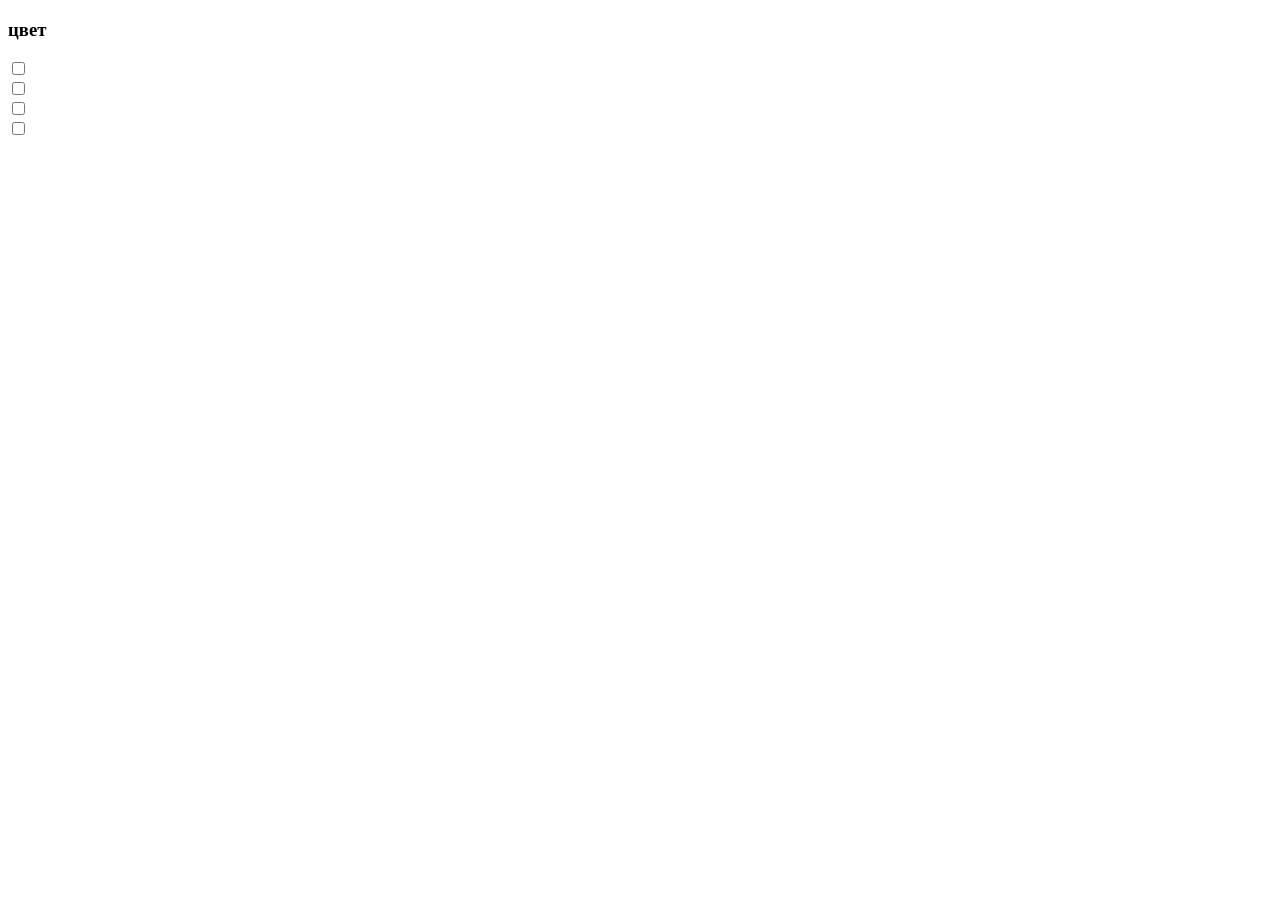
==== 2nd/index.html @ 78533eda "коммитик мой" ====
<!DOCTYPE html>
<html lang="en">
<head>
    <meta charset="UTF-8">
    <meta name="viewport" content="width=device-width, initial-scale=1.0">
    <title>Document</title>
</head>
<body>
    <h3>цвет</h3>
    <div class="filter-color">
        <div class="filter-color__item">
            <input class="filter-color__checkbox" type="checkbox" name="color-red" id="color-red">
            <label for="color-red" class="filter-color__label" style="background-color: red;"></label>
        </div>
        <div class="filter-color__item">
            <input class="filter-color__checkbox" type="checkbox" name="color-green" id="color-green">
            <label for="color-green" class="filter-color__label" style="background-color: green;"></label>
        </div>
        <div class="filter-color__item">
            <input class="filter-color__checkbox" type="checkbox" name="color-blue" id="color-blue">
            <label for="color-blue" class="filter-color__label" style="background-color: blue;"></label>
        </div>
        <div class="filter-color__item">
            <input class="filter-color__checkbox" type="checkbox" name="color-yellow" id="color-yellow">
            <label for="color-yellow" class="filter-color__label" style="background-color: yellow;"></label>
        </div>
    </div>
</body>
</html>
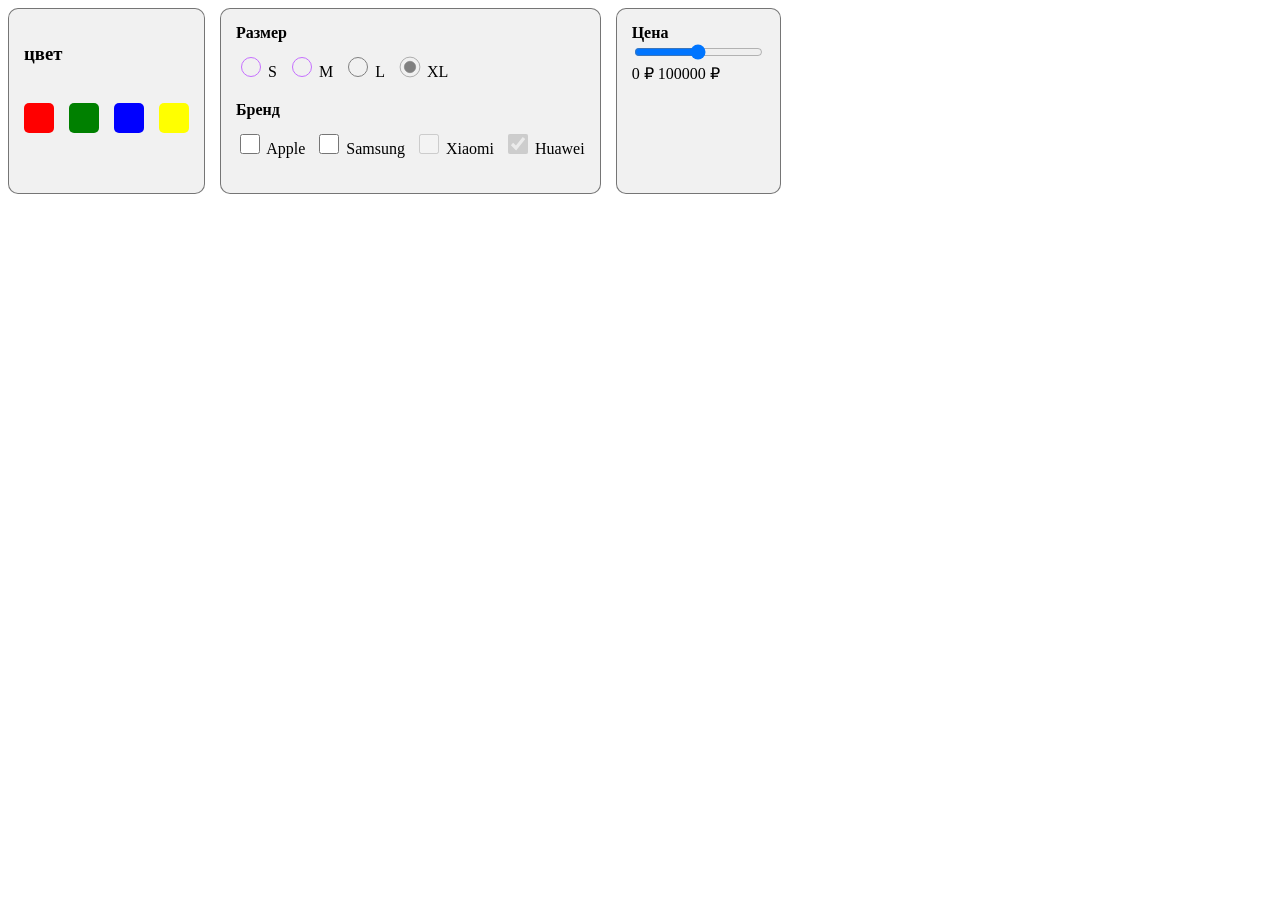
==== commit a08df24a: "3rd" ====
--- a/2nd/index.html
+++ b/2nd/index.html
@@ -4,26 +4,93 @@
     <meta charset="UTF-8">
     <meta name="viewport" content="width=device-width, initial-scale=1.0">
     <title>Document</title>
+    <link rel="stylesheet" href="style.css">
+    <link rel="stylesheet" href="https://cdn.jsdelivr.net/npm/bootstrap-icons@1.11.3/font/bootstrap-icons.css">
+    <script defer src="check.js"></script>
 </head>
 <body>
-    <h3>цвет</h3>
-    <div class="filter-color">
-        <div class="filter-color__item">
-            <input class="filter-color__checkbox" type="checkbox" name="color-red" id="color-red">
-            <label for="color-red" class="filter-color__label" style="background-color: red;"></label>
+    <div class="main-section">
+        <div class="container">
+            <h3>цвет</h3>
+            <div class="filter-color">
+                <div class="filter-color__item">
+                    <input class="filter-color__checkbox" type="checkbox" name="color-red" id="color-red">
+                    <label for="color-red" class="filter-color__label" style="background-color: red;" tabindex="0" aria-label="красный цвет" role="checkbox" aria-checked="false"></label>
+                </div>
+                <div class="filter-color__item">
+                    <input class="filter-color__checkbox" type="checkbox" name="color-green" id="color-green">
+                    <label for="color-green" class="filter-color__label" style="background-color: green;" tabindex="0" aria-label="зеленый цвет" role="checkbox" aria-checked="false"></label>
+                </div>
+                <div class="filter-color__item">
+                    <input class="filter-color__checkbox" type="checkbox" name="color-blue" id="color-blue">
+                    <label for="color-blue" class="filter-color__label" style="background-color: blue;" tabindex="0" aria-label="голубой цвет" role="checkbox" aria-checked="false"></label>
+                </div>
+                <div class="filter-color__item">
+                    <input class="filter-color__checkbox" type="checkbox" name="color-yellow" id="color-yellow">
+                    <label for="color-yellow" class="filter-color__label" style="background-color: yellow;" tabindex="0" aria-label="желтый цвет" role="checkbox" aria-checked="false"></label>
+                </div>
+            </div>
         </div>
-        <div class="filter-color__item">
-            <input class="filter-color__checkbox" type="checkbox" name="color-green" id="color-green">
-            <label for="color-green" class="filter-color__label" style="background-color: green;"></label>
+        <div class="container">
+            <div class="filter__section">
+                <h3>Размер</h3>
+                <div class="filter-size">
+                    <div class="filter-size__item">
+                        <input class="filter-size__radio" type="radio" name="size" id="size-s">
+                        <label class="filter-size__label" for="size-s" tabindex="0" aria-label="маленький размер">S</label>
+                    </div>
+                    <div class="filter-size__item">
+                        <input class="filter-size__radio" type="radio" name="size" id="size-m">
+                        <label class="filter-size__label" for="size-m" tabindex="0" aria-label="средний размер">M</label>
+                    </div>
+                    <div class="filter-size__item">
+                        <input class="filter-size__radio" type="radio" name="size" id="size-l" disabled>
+                        <label class="filter-size__label" for="size-l" tabindex="0" aria-label="большой размер">L</label>
+                    </div>
+                    <div class="filter-size__item">
+                        <input class="filter-size__radio" type="radio" name="size" id="size-xl" disabled checked>
+                        <label class="filter-size__label" for="size-xl" tabindex="0" aria-label="очень большой размер">XL</label>
+                    </div>
+                </div>
+            </div>
+            <div class="filter__section">
+                <h3>Бренд</h3>
+                <div class="filter-brand">
+                    <div class="filter-brand__item">
+                        <input class="filter-brand__checkbox" type="checkbox" name="brand-apple" id="brand-apple">
+                        <label class="filter-brand__label" for="brand-apple" tabindex="0" aria-label="бренд apple">Apple</label>
+                    </div>
+                    <div class="filter-brand__item">
+                        <input class="filter-brand__checkbox" type="checkbox" name="brand-samsung" id="brand-samsung">
+                        <label class="filter-brand__label" for="brand-samsung" tabindex="0" aria-label="бренд samsung">Samsung</label>
+                    </div>
+                    <div class="filter-brand__item">
+                        <input class="filter-brand__checkbox" type="checkbox" name="brand-xiaomi" id="brand-xiaomi" disabled>
+                        <label class="filter-brand__label" for="brand-xiaomi" tabindex="0" aria-label="бренд xiaomi">Xiaomi</label>
+                    </div>
+                    <div class="filter-brand__item">
+                        <input class="filter-brand__checkbox" type="checkbox" name="brand-huawei" id="brand-huawei" disabled checked>
+                        <label class="filter-brand__label" for="brand-huawei" tabindex="0" aria-label="бренд huawei">Huawei</label>
+                    </div>
+                </div>
+            </div>
         </div>
-        <div class="filter-color__item">
-            <input class="filter-color__checkbox" type="checkbox" name="color-blue" id="color-blue">
-            <label for="color-blue" class="filter-color__label" style="background-color: blue;"></label>
-        </div>
-        <div class="filter-color__item">
-            <input class="filter-color__checkbox" type="checkbox" name="color-yellow" id="color-yellow">
-            <label for="color-yellow" class="filter-color__label" style="background-color: yellow;"></label>
+        <div class="container">
+            <div class="filter__section">
+                <h3>Цена</h3>
+                <div class="filter-price">
+                    <div class="filter-price__range">
+                        <input type="range" class="filter-price__slider" id="price-range" min="0" max="100000" step="1000" value="50000">
+                        <div class="filter-price__values">
+                            <span class="filter-price__min">0 &#8381;</span>
+                            <span class="filter-price__max">100000 &#8381;</span>
+                        </div>
+                    </div>
+                </div>
+            </div>
         </div>
     </div>
+    
+    
 </body>
 </html>
--- a/2nd/style.css
+++ b/2nd/style.css
@@ -0,0 +1,122 @@
+.main-section{
+    display: flex;
+    flex-direction: row;
+    gap: 15px;
+}
+.container{
+    border: 1px solid rgba(0, 0, 0, 0.514);
+    border-radius: 10px;
+    padding: 15px;
+    background-color: rgb(241, 241, 241);
+}
+.filter-color{
+    display: flex;
+    gap: 15px;
+    padding-top: 20px;
+}
+.filter-color__item{
+    flex-shrink: 0;
+}
+.filter-color__checkbox{
+    display: none;
+}
+.filter-color__label{
+    display: inline-block;
+    position: relative;
+    width: 30px;
+    height: 30px;
+    border-radius: 5px;
+    outline:gray 0px solid;
+    outline-offset: 0px;
+    transition: outline 0.2s, outline-offset 0.2s;
+}
+.filter-color__label:hover,
+.filter-color__label:focus{
+    outline: gray 2px solid;
+    outline-offset: 3px;
+    cursor: pointer;
+}
+
+.filter-color__label:active{
+    transform: scale(1.05);
+    transition: 0.1s ease-in-out;
+}
+.filter-color__checkbox:checked+.filter-color__label{
+    outline: gray 2px solid;
+    outline-offset: 3px;
+}
+.filter-color__label::after{
+    content: "";
+    transition: transform 0.2s;
+}
+.filter-color__checkbox:checked+.filter-color__label::after,
+.filter-color__label[aria-checked="true"]::after{
+    content: "\F272";
+    font-family: "bootstrap-icons";
+    color: gray;
+    transform: scale(2);
+    position: absolute;
+    inset: 0;
+    display: flex;
+    align-items: center;
+    justify-content: center;
+}
+
+.filter__section{
+    margin-bottom: 20px;
+}
+
+.filter__section h3{
+    margin: 0;
+    font-size: 16px;
+    font-weight: 600;
+}
+
+.filter-size,
+.filter-brand{
+    display: flex;
+    flex-wrap: wrap;
+    gap: 10px;
+    margin-top: 12px;
+}
+
+.filter-size__item,
+.filter-brand__item{
+    flex-shrink: 0;
+}
+
+input[type="checkbox"],
+input[type="radio"]{
+    accent-color: #C56FFF;
+    width: 20px;
+    height: 20px;
+}
+
+input[type="radio"] {
+    appearance: none;
+    -webkit-appearance: none;
+    border-radius: 50%;
+    width: 20px;
+    height: 20px;
+    border: #C56FFF solid 1px;
+    transition: transform 0.2s, background-color 0.2s, outline 0.2s, outline-offset 0.2s;
+    cursor: pointer;
+}
+
+input[type="radio"]:checked {
+    transform: scale(0.6);
+    background-color: #C56FFF;
+    outline: 1px solid #C56FFF;
+    outline-offset: 6px;
+}
+
+input[type="radio"]:disabled {
+    border: #808080 solid 1px;
+}
+
+input[type="radio"]:disabled:checked {
+    transform: scale(0.6);
+    background-color: #808080;
+    outline: 1px solid #808080;
+    outline-offset: 6px;
+}
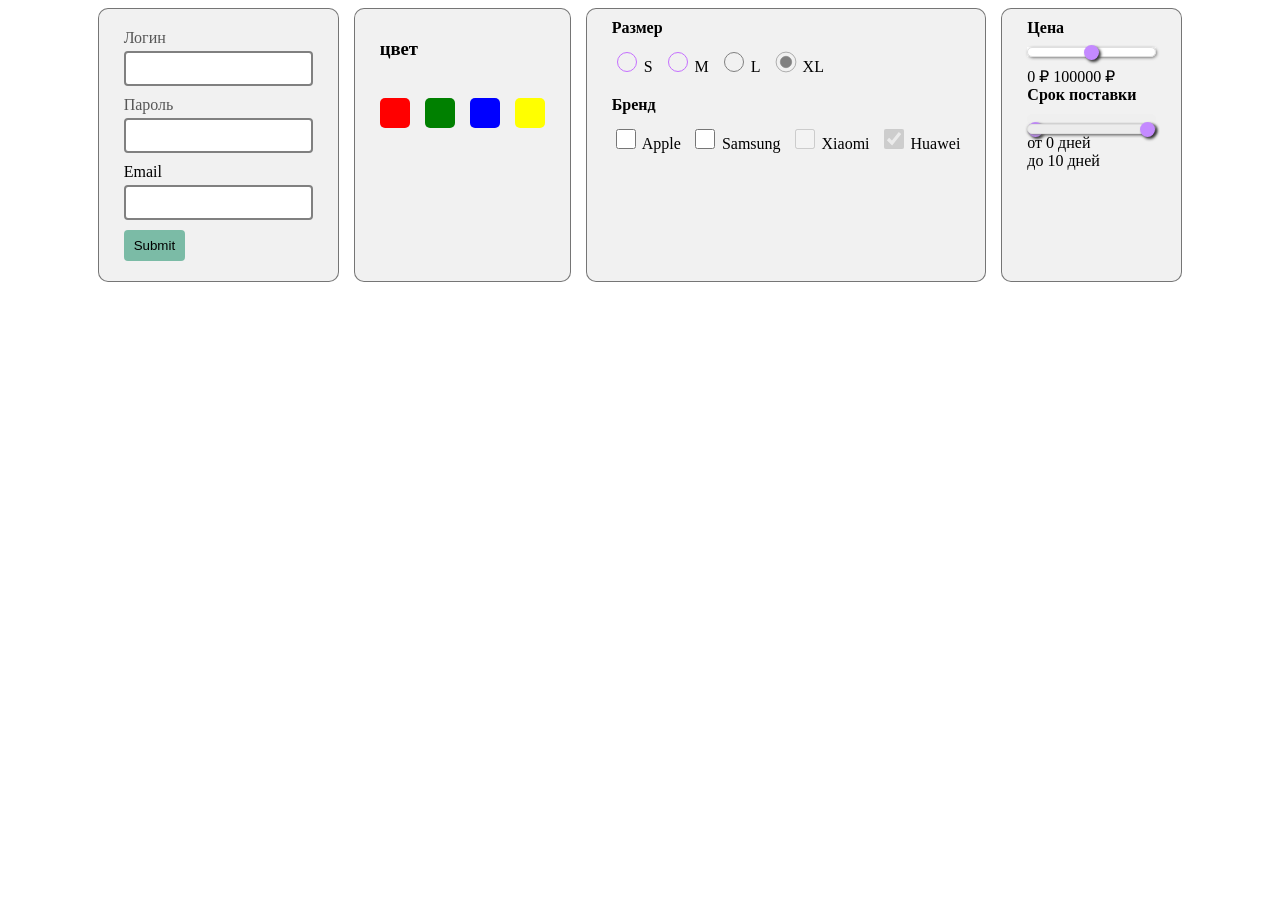
==== commit 38066802: "forms-commitik" ====
--- a/2nd/index.html
+++ b/2nd/index.html
@@ -10,6 +10,42 @@
 </head>
 <body>
     <div class="main-section">
+        <div class="container">
+            <form action="" id="form-registration" novalidate>
+        <div class="form__item">
+            <div>
+                <label for="login" class="form__label">Логин</label>
+            </div>
+            <div>
+                <input type="text" id="login" class="form__field" required>
+            </div>
+            <div class="form__message-validate"></div>
+        </div>
+        <div class="form__item" data-error="текст ошибки">
+            <div>
+                <label for="password" class="form__label">Пароль</label>
+            </div>
+            <div>
+                <input type="password" id="password" class="form__field" required>
+            </div>
+            <div class="form__message-validate"></div>
+        </div>
+        <div class="form__item" data-error="текст ошибки">
+            <div>
+                <label for="email">Email</label>
+            </div>
+            <div>
+                <input type="email" id="email" class="form__field" required>
+            </div>
+            <div class="form__message-validate"></div>
+        </div>
+        <div class="form__item">
+            <div>
+               <input type="submit" class="form__btn"> 
+            </div>
+        </div>
+    </form>
+        </div>
         <div class="container">
             <h3>цвет</h3>
             <div class="filter-color">
@@ -31,7 +67,7 @@
                 </div>
             </div>
         </div>
-        <div class="container">
+        <div class="container brands">
             <div class="filter__section">
                 <h3>Размер</h3>
                 <div class="filter-size">
@@ -41,15 +77,15 @@
                     </div>
                     <div class="filter-size__item">
                         <input class="filter-size__radio" type="radio" name="size" id="size-m">
-                        <label class="filter-size__label" for="size-m" tabindex="0" aria-label="средний размер">M</label>
+                        <label class="filter-size__label" for="size-m" tabindex="1" aria-label="средний размер">M</label>
                     </div>
                     <div class="filter-size__item">
                         <input class="filter-size__radio" type="radio" name="size" id="size-l" disabled>
-                        <label class="filter-size__label" for="size-l" tabindex="0" aria-label="большой размер">L</label>
+                        <label class="filter-size__label" for="size-l" tabindex="2" aria-label="большой размер">L</label>
                     </div>
                     <div class="filter-size__item">
                         <input class="filter-size__radio" type="radio" name="size" id="size-xl" disabled checked>
-                        <label class="filter-size__label" for="size-xl" tabindex="0" aria-label="очень большой размер">XL</label>
+                        <label class="filter-size__label" for="size-xl" tabindex="3" aria-label="очень большой размер">XL</label>
                     </div>
                 </div>
             </div>
@@ -87,6 +123,20 @@
                         </div>
                     </div>
                 </div>
+                <h3>Срок поставки</h3>
+                <div class="filter-delivery">
+                    <div class="filter-delivery__container">
+                        <div class="filter-delivery__slider">
+                            <div class="filter-delivery__progress"></div>
+                        </div>
+                        <input type="range" class="filter-delivery__range min" min="0" max="10" value="0" tabindex="0">
+                        <input type="range" class="filter-delivery__range" min="0" max="10" value="10" tabindex="0">
+                    </div>
+                    <div class="filter-delivery__values">
+                        <div class="filter-delivery__min">от <span>0</span> дней</div>
+                        <div class="filter-delivery__max">до <span>10</span> дней</div>
+                    </div>
+                </div>
             </div>
         </div>
     </div>
--- a/2nd/style.css
+++ b/2nd/style.css
@@ -1,13 +1,64 @@
+body{
+  box-sizing: border-box;
+}
 .main-section{
-    display: flex;
-    flex-direction: row;
-    gap: 15px;
+  display: flex;
+  flex-direction: row;
+  gap: 15px;
+  justify-content: center;
 }
 .container{
-    border: 1px solid rgba(0, 0, 0, 0.514);
-    border-radius: 10px;
-    padding: 15px;
-    background-color: rgb(241, 241, 241);
+  border: 1px solid rgba(0, 0, 0, 0.514);
+  border-radius: 10px;
+  padding: 10px 25px;
+  background-color: rgb(241, 241, 241);
+}
+.form__item{
+    margin: 10px 0;
+}
+.form__label{
+    color: rgb(87, 87, 87);
+}
+.form__field{
+    padding: 8px;
+    border-radius: 4px;
+    background-color:rgb(255, 255, 255);
+    border: 2px solid gray;
+    margin-top: 4px;
+}
+.form__btn{
+    background-color: rgb(123, 187, 166);
+    padding: 8px 10px;
+    border-radius: 4px;
+    border:none;
+}
+.form__btn:hover,
+.form__btn:focus{
+    background-color: rgb(173, 221, 202);
+    transform: scale(1.01);
+    transition: 0.3s;
+    cursor: pointer;
+}
+.form__field:hover,
+.form__field:focus{
+    background-color:rgb(214, 238, 226);
+}
+
+.form__field:disabled{
+    border: 2px solid rgb(138, 138, 138);
+    background-color: rgb(216, 215, 215);
+}
+
+.form__field.valid{
+    border: 2px solid rgb(174, 201, 192);
+    background-color: rgb(241, 243, 242);
+}
+.form__field.invalid{
+    border: 2px solid rgb(221, 121, 121);
+    background-color: rgb(245, 187, 196);
+}
+.form__message-validate{
+    color: rgb(199, 90, 90);
 }
 .filter-color{
     display: flex;
@@ -120,3 +171,171 @@
     outline: 1px solid #808080;
     outline-offset: 6px;
 }
+
+input[type=range] {
+  height: 10px;
+  -webkit-appearance: none;
+  margin: 10px 0;
+  width: 100%;
+}
+input[type=range]:focus {
+  outline: none;
+}
+input[type=range]::-webkit-slider-runnable-track {
+  width: 100%;
+  height: 10px;
+  cursor: pointer;
+  box-shadow: 1px 1px 3px #7f7f7f;
+  background: #ececec;
+  border-radius: 50px;
+  border: 1px solid #dfdfdf;
+}
+input[type=range]::-webkit-slider-thumb {
+  box-shadow: 2px 2px 3px #353535;
+  border: 0px solid #d5ced8;
+  height: 15px;
+  width: 15px;
+  border-radius: 17px;
+  background: #c48aff;
+  cursor: pointer;
+  -webkit-appearance: none;
+  margin-top: -3px;
+}
+input[type=range]:focus::-webkit-slider-runnable-track {
+  background: #ececec;
+}
+input[type=range]::-moz-range-track {
+  width: 100%;
+  height: 10px;
+  cursor: pointer;
+  box-shadow: 1px 1px 3px #7f7f7f;
+  background: #ececec;
+  border-radius: 50px;
+  border: 1px solid #dfdfdf;
+}
+input[type=range]::-moz-range-thumb {
+  box-shadow: 2px 2px 3px #353535;
+  border: 0px solid #d5ced8;
+  height: 15px;
+  width: 15px;
+  border-radius: 17px;
+  background: #e2c5ff;
+  cursor: pointer;
+}
+input[type=range]::-ms-track {
+  width: 100%;
+  height: 10px;
+  cursor: pointer;
+  background: transparent;
+  border-color: transparent;
+  color: transparent;
+}
+input[type=range]::-ms-fill-lower {
+  background: #ececec;
+  border: 1px solid #dfdfdf;
+  border-radius: 17px;
+  box-shadow: 1px 1px 3px #7f7f7f;
+}
+input[type=range]::-ms-fill-upper {
+  background: #ececec;
+  border: 1px solid #dfdfdf;
+  border-radius: 17px;
+  box-shadow: 1px 1px 3px #7f7f7f;
+}
+input[type=range]::-ms-thumb {
+  margin-top: 1px;
+  box-shadow: 2px 2px 3px #353535;
+  border: 0px solid #d5ced8;
+  height: 15px;
+  width: 15px;
+  border-radius: 17px;
+  background: #c48aff;
+  cursor: pointer;
+}
+input[type=range]:focus::-ms-fill-lower {
+  background: #ececec;
+}
+input[type=range]:focus::-ms-fill-upper {
+  background: #ececec;
+}
+input[type=range].filter-price__slider{
+    --range: calc(var(--max)- var(--min));
+    --ratio: calc((var(--max) - var(--min) / var(--range)));
+    --sx: calc(var(--ratio) * 100); 
+}
+input[type=range].filter-price__slider::-webkit-slider-runnable-track{
+  background-color: linear-gradient(#c789e2, #ab63ca) 0/var(--sx) 100% no-repeat, #efefef;
+}
+input[type=range].filter-price__slider::-moz-range-track{
+  background-color: linear-gradient(#c789e2, #ab63ca) 0/var(--sx) 100% no-repeat, #efefef;
+}
+input[type=range].filter-price__slider::-ms-fill-lower{
+  background-color: linear-gradient(#c789e2, #ab63ca) 0/var(--sx) 100% no-repeat, #efefef;
+}
+
+.filter-delivery__container{
+  position: relative;
+  width: 100%;
+  height: 10px;
+  margin: 10px 0;
+}
+.filter-delivery__slider{
+  position: absolute;
+  width: 100%;
+  height: 10px;
+  border-radius: 10px;
+  background-color:#efefef;
+}
+.filter-delivery__range{
+  position: absolute;
+  width: 100%;
+  height: 10px;
+  -webkit-appearance: none;
+  background: none;
+  pointer-events: none;
+  transition: outline 0.2s, outline-offset 0.2s;
+}
+.filter-delivery__range:focus{
+  outline: gray 2px solid;
+  outline-offset: 0px;
+  cursor: pointer;
+}
+.filter-delivery__range::-webkit-slider-thumb{
+  width: 15px;
+  height: 15px;
+  border-radius: 50%;
+  cursor: pointer;
+  pointer-events: auto;
+  -webkit-appearance: none;
+}
+.filter-delivery__range::-moz-range-thumb {
+  height: 15px;
+  width: 15px;
+  border-radius: 50%;
+  background: #cb7dff;
+  cursor: pointer;
+  border: none;
+  pointer-events: auto;
+}
+input[type=range].filter-price__slider::-ms-thumb {
+  margin-top: 1px;
+  height: 15px;
+  width: 15px;
+  border-radius: 50%;
+  background: #cb7dff;
+  cursor: pointer;
+  border: none;
+}
+
+.filter-delivery__range:focus {
+  outline: gray 2px solid;
+  outline-offset: 3px;
+}
+
+.filter-delivery__progress {
+  position: absolute;
+  height: 100%;
+  background: #cb7dff;
+  border-radius: 5px;
+  pointer-events: none;
+}
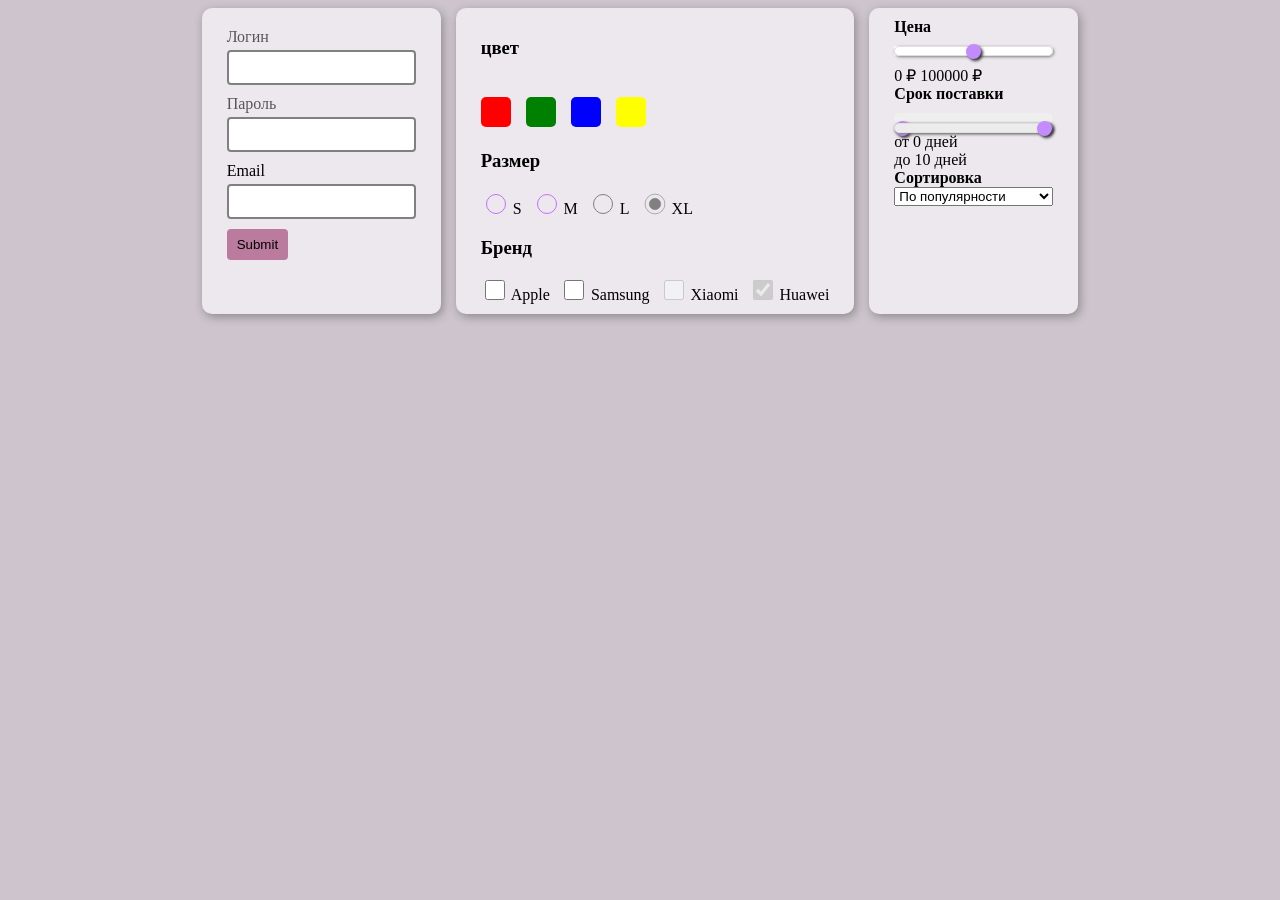
==== commit 67d04a9f: "forms-commitik" ====
--- a/2nd/index.html
+++ b/2nd/index.html
@@ -66,9 +66,6 @@
                     <label for="color-yellow" class="filter-color__label" style="background-color: yellow;" tabindex="0" aria-label="желтый цвет" role="checkbox" aria-checked="false"></label>
                 </div>
             </div>
-        </div>
-        <div class="container brands">
-            <div class="filter__section">
                 <h3>Размер</h3>
                 <div class="filter-size">
                     <div class="filter-size__item">
@@ -88,8 +85,6 @@
                         <label class="filter-size__label" for="size-xl" tabindex="3" aria-label="очень большой размер">XL</label>
                     </div>
                 </div>
-            </div>
-            <div class="filter__section">
                 <h3>Бренд</h3>
                 <div class="filter-brand">
                     <div class="filter-brand__item">
@@ -109,10 +104,9 @@
                         <label class="filter-brand__label" for="brand-huawei" tabindex="0" aria-label="бренд huawei">Huawei</label>
                     </div>
                 </div>
-            </div>
         </div>
         <div class="container">
-            <div class="filter__section">
+            <div class="filter__section ">
                 <h3>Цена</h3>
                 <div class="filter-price">
                     <div class="filter-price__range">
@@ -137,6 +131,14 @@
                         <div class="filter-delivery__max">до <span>10</span> дней</div>
                     </div>
                 </div>
+                <h3>Сортировка</h3>
+                <select name="sort" id="sort" aria-label="Сортировка товаров" class="filter-sort">
+                    <option value="popular">По популярности</option>
+                    <option value="price-asc">По возрастанию цены</option>
+                    <option value="price-desc">По убыванию цены</option>
+                    <option value="rating">По рейтингу</option>
+                    <option value="new">Сначала новые</option>
+                </select>
             </div>
         </div>
     </div>
--- a/2nd/style.css
+++ b/2nd/style.css
@@ -1,5 +1,6 @@
 body{
   box-sizing: border-box;
+  background-color: #cdc4ce;
 }
 .main-section{
   display: flex;
@@ -8,10 +9,10 @@
   justify-content: center;
 }
 .container{
-  border: 1px solid rgba(0, 0, 0, 0.514);
+  box-shadow: 2px 3px 10px rgb(143, 139, 139);
   border-radius: 10px;
   padding: 10px 25px;
-  background-color: rgb(241, 241, 241);
+  background-color:  #ede8ee;
 }
 .form__item{
     margin: 10px 0;
@@ -27,14 +28,14 @@
     margin-top: 4px;
 }
 .form__btn{
-    background-color: rgb(123, 187, 166);
+    background-color: rgb(187, 123, 158);
     padding: 8px 10px;
     border-radius: 4px;
     border:none;
 }
 .form__btn:hover,
 .form__btn:focus{
-    background-color: rgb(173, 221, 202);
+    background-color:rgb(255, 180, 221);
     transform: scale(1.01);
     transition: 0.3s;
     cursor: pointer;
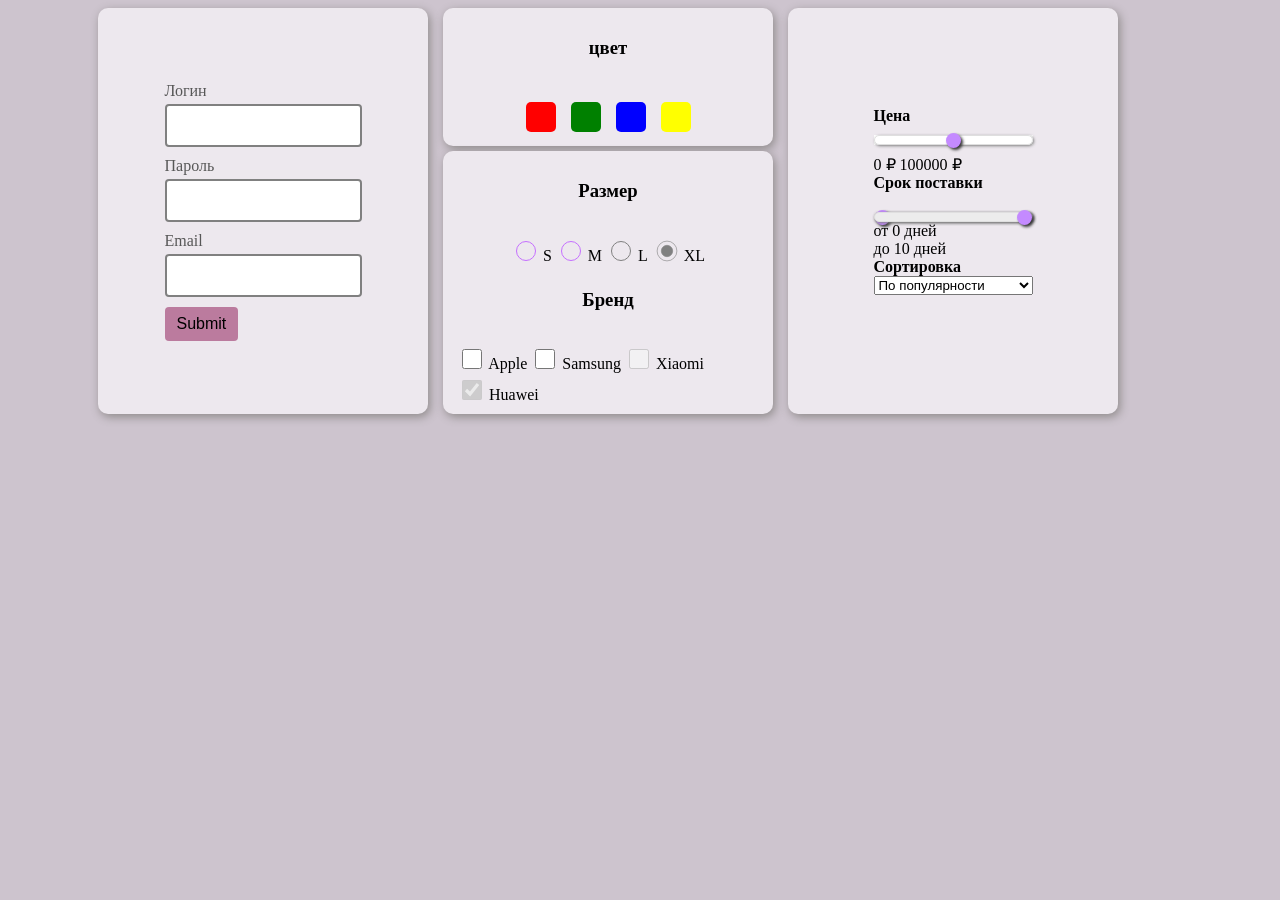
==== commit 2084b3fb: "говно" ====
--- a/2nd/index.html
+++ b/2nd/index.html
@@ -32,7 +32,7 @@
         </div>
         <div class="form__item" data-error="текст ошибки">
             <div>
-                <label for="email">Email</label>
+                <label for="email" class="form__label">Email</label>
             </div>
             <div>
                 <input type="email" id="email" class="form__field" required>
@@ -46,7 +46,9 @@
         </div>
     </form>
         </div>
+        <div class="micro-container">
         <div class="container">
+            
             <h3>цвет</h3>
             <div class="filter-color">
                 <div class="filter-color__item">
@@ -66,6 +68,9 @@
                     <label for="color-yellow" class="filter-color__label" style="background-color: yellow;" tabindex="0" aria-label="желтый цвет" role="checkbox" aria-checked="false"></label>
                 </div>
             </div>
+        </div>
+        <div class="container">
+            
                 <h3>Размер</h3>
                 <div class="filter-size">
                     <div class="filter-size__item">
@@ -104,6 +109,7 @@
                         <label class="filter-brand__label" for="brand-huawei" tabindex="0" aria-label="бренд huawei">Huawei</label>
                     </div>
                 </div>
+            </div>
         </div>
         <div class="container">
             <div class="filter__section ">
--- a/2nd/style.css
+++ b/2nd/style.css
@@ -1,6 +1,7 @@
 body{
   box-sizing: border-box;
   background-color: #cdc4ce;
+  max-width: 1200px;
 }
 .main-section{
   display: flex;
@@ -11,17 +12,29 @@
 .container{
   box-shadow: 2px 3px 10px rgb(143, 139, 139);
   border-radius: 10px;
-  padding: 10px 25px;
   background-color:  #ede8ee;
+  display: flex;
+  flex-direction: column;
+  justify-content: center;
+  align-items: center;
+  gap: 5px;
+  padding: 10px 15px;
+  width: 300px;
+}
+.micro-container{
+  display: flex;
+  flex-direction: column;
+  gap: 5px;
 }
 .form__item{
     margin: 10px 0;
+    font-size: 16px;
 }
 .form__label{
-    color: rgb(87, 87, 87);
+    color: rgb(87, 87, 87);   
 }
 .form__field{
-    padding: 8px;
+    padding: 12px;
     border-radius: 4px;
     background-color:rgb(255, 255, 255);
     border: 2px solid gray;
@@ -29,9 +42,10 @@
 }
 .form__btn{
     background-color: rgb(187, 123, 158);
-    padding: 8px 10px;
+    padding: 8px 12px;
     border-radius: 4px;
     border:none;
+    font-size: 16px;
 }
 .form__btn:hover,
 .form__btn:focus{
@@ -128,7 +142,7 @@
 .filter-brand{
     display: flex;
     flex-wrap: wrap;
-    gap: 10px;
+    gap: 4px;
     margin-top: 12px;
 }
 
@@ -283,14 +297,15 @@
 .filter-delivery__slider{
   position: absolute;
   width: 100%;
-  height: 10px;
   border-radius: 10px;
   background-color:#efefef;
 }
+.filter-delivery__progress{
+  z-index: 10;
+}
 .filter-delivery__range{
   position: absolute;
   width: 100%;
-  height: 10px;
   -webkit-appearance: none;
   background: none;
   pointer-events: none;
